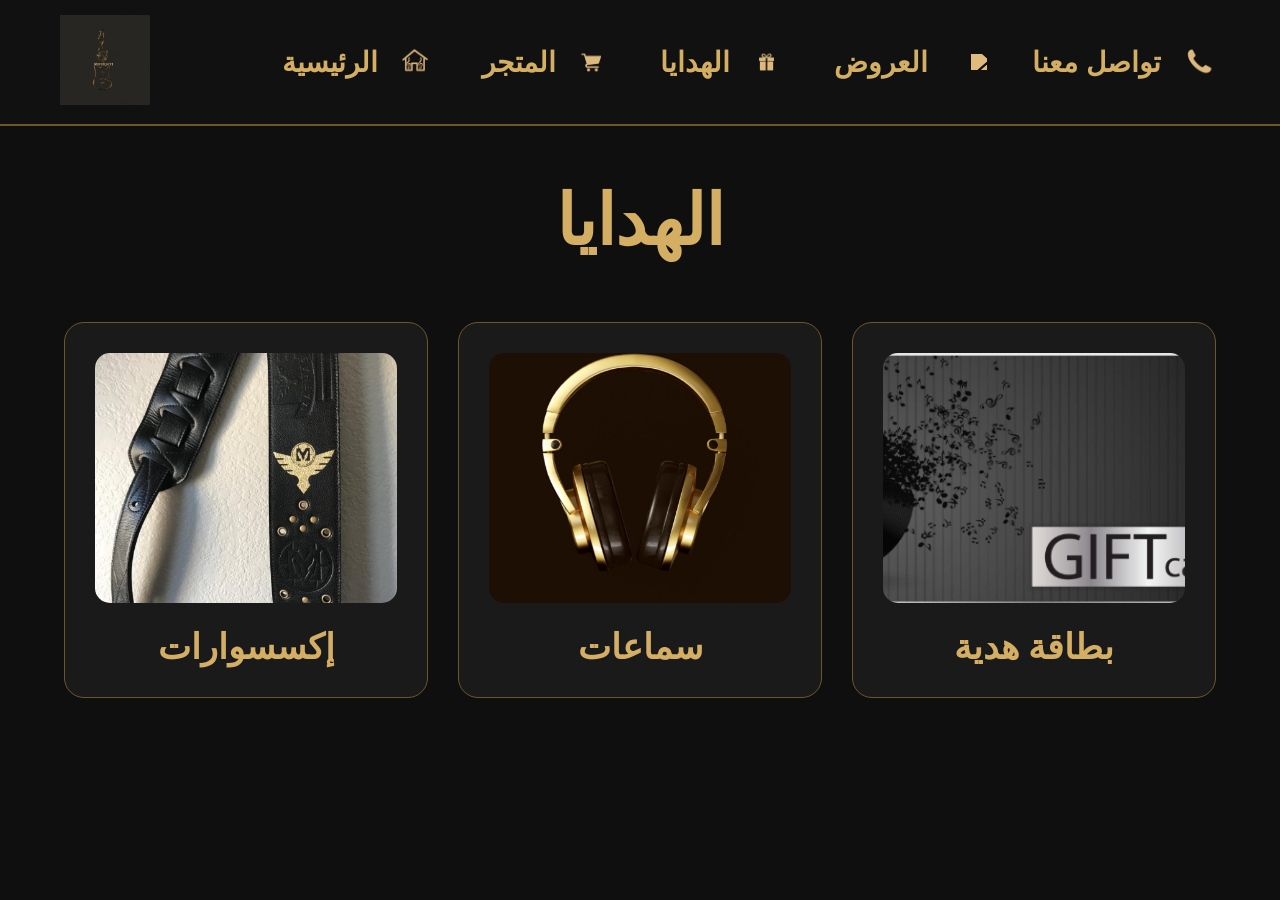
==== gifts.html @ c7d7f10e "Initial commit" ====
<!DOCTYPE html>
<html lang="ar" dir="rtl">

<head>

<meta charset="UTF-8">

<meta name="viewport" content="width=device-width, initial-scale=1.0">

<title>الهدايا</title>

<link rel="stylesheet" href="style.css">

</head>

<body>

<header>

<nav class="navbar">

<ul class="nav-links">

<li>
<a href="contact.html">
<img src="images/contact-icon.png">
تواصل معنا
</a>
</li>

<li>
<a href="offers.html">
<img src="images/offer-icon.png">
العروض
</a>
</li>

<li>
<a href="gifts.html">
<img src="images/gift-icon.png">
الهدايا
</a>
</li>

<li>
<a href="store.html">
<img src="images/store-icon.png">
المتجر
</a>
</li>

<li>
<a href="index.html">
<img src="images/home-icon.png">
الرئيسية
</a>
</li>

</ul>

<div class="logo">

<img src="images/logo.png">

</div>

</nav>

</header>

<section class="page-section">

<h1>الهدايا</h1>

<div class="cards">

<div class="card">
<img src="images/gift1.png">
<h2>بطاقة هدية</h2>
</div>

<div class="card">
<img src="images/gift2.png">
<h2>سماعات</h2>
</div>

<div class="card">
<img src="images/gift3.png">
<h2>إكسسوارات</h2>
</div>

</div>

</section>

</body>

</html>
---- style.css ----
*{
    margin:0;
    padding:0;
    box-sizing:border-box;
}

body{
    font-family:'Cairo',sans-serif;
    background:#0f0f0f;
    color:white;
}

/* NAVBAR */

.navbar{

    position:fixed;

    top:0;

    width:100%;

    display:flex;

    justify-content:space-between;

    align-items:center;

    padding:15px 60px;

    background:#111;

    border-bottom:2px solid #6e562c;

    z-index:1000;
}

/* LOGO */

.logo img{

    width:90px;
}

/* NAV LINKS */

.nav-links{

    display:flex;

    gap:45px;

    list-style:none;
}

.nav-links a{

    display:flex;

    align-items:center;

    gap:14px;

    text-decoration:none;

    color:#d4af63;

    font-size:28px;

    font-weight:bold;

    transition:0.3s;
}

.nav-links a:hover{

    color:white;

    transform:translateY(-3px);
}

/* ICONS */

.nav-links img{

    width:45px;

    filter:
    brightness(0)
    saturate(100%)
    invert(79%)
    sepia(31%)
    saturate(479%)
    hue-rotate(356deg)
    brightness(93%)
    contrast(88%);
}

/* HERO */

.hero{

    height:100vh;

    background:
    linear-gradient(
    rgba(0,0,0,0.7),
    rgba(0,0,0,0.7)),

    url('images/guitar-bg.png');

    background-size:cover;

    background-position:center;

    background-repeat:no-repeat;

    display:flex;

    justify-content:center;

    align-items:center;

    text-align:center;
}

/* HERO CONTENT */

.hero-content{

    margin-top:80px;
}

.hero h2{

    font-size:55px;
}

.hero h1{

    font-size:120px;

    color:#d4af63;

    margin:20px 0;

    text-shadow:0 0 20px rgba(212,175,99,0.3);
}

/* LINE */

.line{

    width:350px;

    height:3px;

    background:#d4af63;

    margin:auto;

    margin-bottom:30px;
}

/* HERO TEXT */

.hero p{

    font-size:35px;

    margin-bottom:40px;
}

/* BUTTON */

.btn{

    background:#d4af63;

    color:black;

    padding:18px 60px;

    border-radius:40px;

    text-decoration:none;

    font-size:28px;

    font-weight:bold;

    transition:0.3s;
}

.btn:hover{

    background:white;

    transform:scale(1.05);
}

/* PAGES */

.page-section{

    min-height:100vh;

    padding-top:180px;

    text-align:center;
}

.page-section h1{

    font-size:70px;

    color:#d4af63;

    margin-bottom:60px;
}

/* CARDS */

.cards{

    width:90%;

    margin:auto;

    display:grid;

    grid-template-columns:
    repeat(auto-fit,minmax(280px,1fr));

    gap:30px;
}

.card{

    background:#1a1a1a;

    padding:30px;

    border-radius:20px;

    border:1px solid #6e562c;

    transition:0.3s;
}

.card:hover{

    transform:translateY(-10px);
}

.card img{

    width:100%;

    height:250px;

    object-fit:cover;

    border-radius:15px;

    margin-bottom:20px;
}

.card h2{

    color:#d4af63;

    font-size:35px;
}

/* CONTACT PAGE */

.contact-page{

    min-height:100vh;

    background:
    linear-gradient(
    rgba(0,0,0,0.8),
    rgba(0,0,0,0.8)),

    url('images/contact-bg.png');

    background-size:cover;

    background-position:center;

    display:flex;

    justify-content:center;

    align-items:center;

    padding-top:120px;
}

.contact-box{

    width:500px;

    background:#1b1b1b;

    padding:50px;

    border-radius:20px;

    border:1px solid #6e562c;
}

.contact-box h1{

    color:#d4af63;

    text-align:center;

    margin-bottom:30px;

    font-size:50px;
}

.contact-box input,
.contact-box textarea{

    width:100%;

    margin-bottom:20px;

    padding:18px;

    border:none;

    border-radius:10px;

    background:#111;

    color:white;

    font-size:18px;
}

.contact-box textarea{

    height:150px;

    resize:none;
}

.contact-box button{

    width:100%;

    padding:18px;

    border:none;

    border-radius:40px;

    background:#d4af63;

    color:black;

    font-size:24px;

    font-weight:bold;

    cursor:pointer;

    transition:0.3s;
}

.contact-box button:hover{

    background:white;
}

/* RESPONSIVE */

@media(max-width:1000px){

    .navbar{

        flex-direction:column;

        gap:20px;

        padding:20px;
    }

    .nav-links{

        flex-wrap:wrap;

        justify-content:center;

        gap:20px;
    }

    .nav-links a{

        font-size:20px;
    }

    .nav-links img{

        width:30px;
    }

    .hero h1{

        font-size:70px;
    }

    .hero h2{

        font-size:35px;
    }

    .hero p{

        font-size:22px;
    }

    .line{

        width:220px;
    }

}

.student-footer{

    background:#111;

    padding:25px;

    text-align:center;

    border-top:2px solid #6e562c;
}

.student-footer p{

    font-size:22px;

    color:white;
}

.student-footer span{

    color:#d4af63;

    font-weight:bold;
}
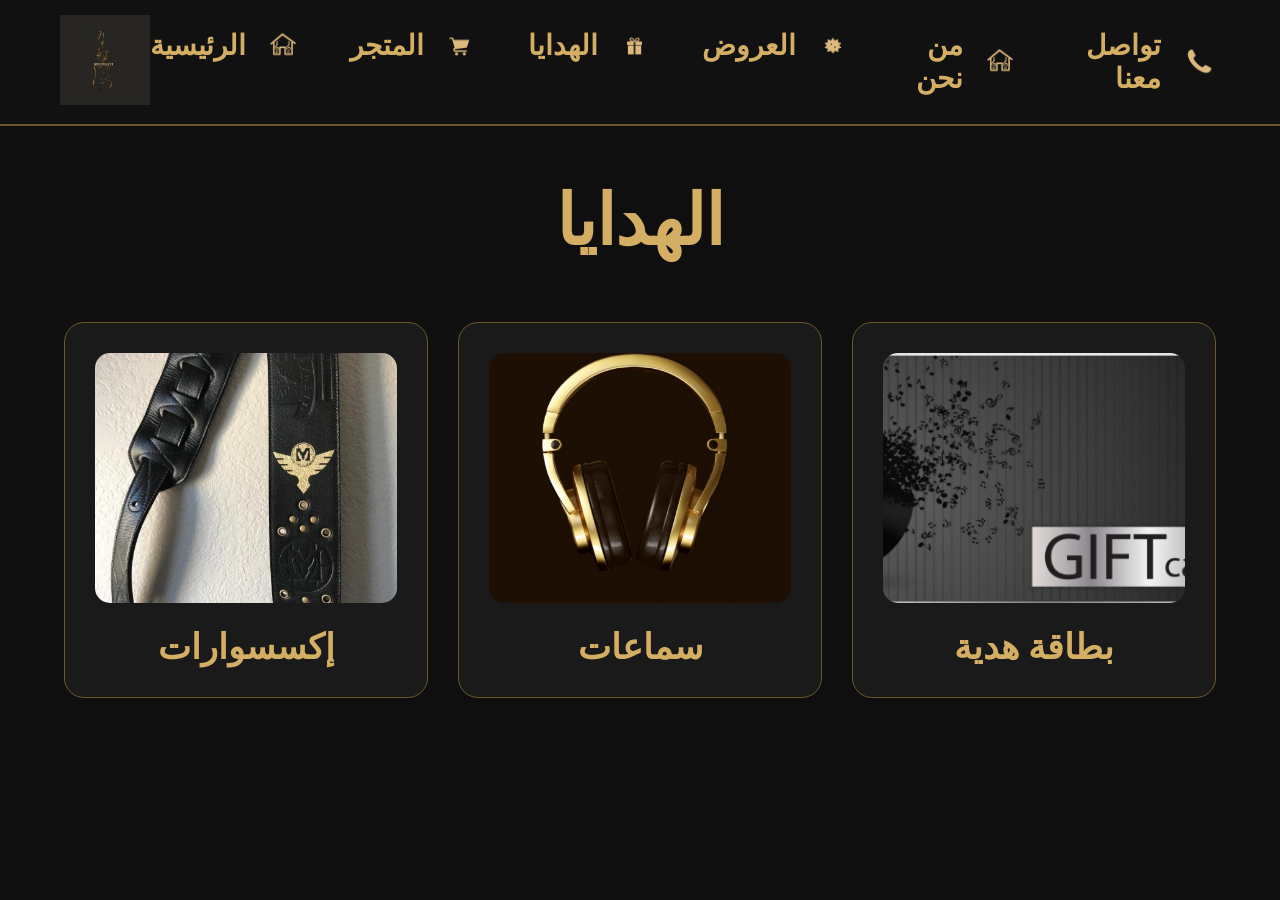
==== commit 0a6825b8: "fix bug1" ====
--- a/gifts.html
+++ b/gifts.html
@@ -25,6 +25,13 @@
 <a href="contact.html">
 <img src="images/contact-icon.png">
 تواصل معنا
+</a>
+</li>
+
+<li>
+<a href="about.html">
+<img src="images/home-icon.png">
+من نحن
 </a>
 </li>
 
--- a/style.css
+++ b/style.css
@@ -455,4 +455,66 @@
     color:#d4af63;
 
     font-weight:bold;
+}
+.about-page{
+
+    min-height:100vh;
+
+    display:flex;
+
+    justify-content:center;
+
+    align-items:center;
+
+    padding-top:120px;
+}
+
+.about-box{
+
+    width:700px;
+
+    background:#1b1b1b;
+
+    padding:50px;
+
+    border-radius:20px;
+
+    border:1px solid #6e562c;
+
+    text-align:center;
+}
+
+.about-box h1{
+
+    color:#d4af63;
+
+    margin-bottom:30px;
+
+    font-size:50px;
+}
+
+.about-box p{
+
+    font-size:22px;
+
+    margin-bottom:20px;
+
+    line-height:1.8;
+}
+/* PROMO ANIMATION */
+
+.promo{
+
+    text-align:center;
+
+    margin-bottom:40px;
+}
+
+.promo img{
+
+    width:250px;
+
+    border-radius:15px;
+
+    box-shadow:0 0 20px rgba(212,175,99,0.4);
 }
